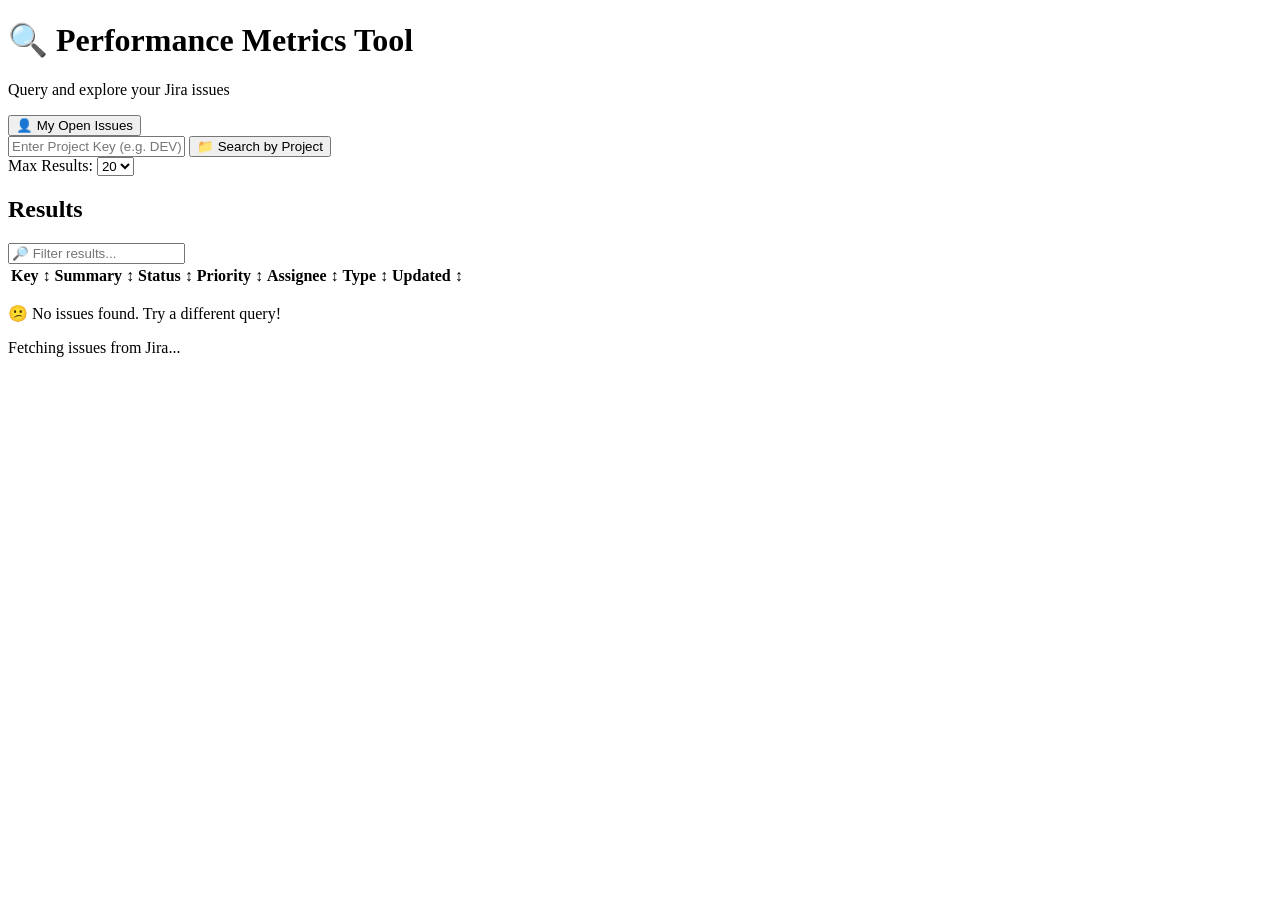
==== frontend/index.html @ 5cc5387e "Initial commit - Performance Metrics Tool" ====
<!DOCTYPE html>
<html lang="en">
<head>
  <meta charset="UTF-8" />
  <meta name="viewport" content="width=device-width, initial-scale=1.0"/>
  <title>Jira Query Tool</title>
  <link rel="stylesheet" href="/static/style.css" />
</head>
<body>

  <header>
    <h1>🔍 Performance Metrics Tool</h1>
    <p>Query and explore your Jira issues</p>
  </header>

  <main>
    <!-- Controls -->
    <section class="controls">
      <div class="control-group">
        <button id="btn-my-issues" class="btn btn-primary" onclick="loadMyIssues()">
          👤 My Open Issues
        </button>
      </div>

      <div class="control-group">
        <input type="text" id="project-key" placeholder="Enter Project Key (e.g. DEV)" />
        <button class="btn btn-secondary" onclick="loadProjectIssues()">
          📁 Search by Project
        </button>
      </div>

      <div class="control-group">
        <label for="max-results">Max Results:</label>
        <select id="max-results">
          <option value="10">10</option>
          <option value="20" selected>20</option>
          <option value="50">50</option>
        </select>
      </div>
    </section>

    <!-- Status Bar -->
    <div id="status-bar" class="status-bar hidden"></div>

    <!-- Summary Stats -->
    <section id="stats" class="stats hidden">
      <div class="stat-card" id="stat-total"></div>
      <div class="stat-card" id="stat-in-progress"></div>
      <div class="stat-card" id="stat-high-priority"></div>
    </section>

    <!-- Results Table -->
    <section id="results-section" class="hidden">
      <div class="table-header">
        <h2 id="results-title">Results</h2>
        <input type="text" id="filter-input" placeholder="🔎 Filter results..." oninput="filterTable()" />
      </div>
      <div class="table-wrapper">
        <table id="issues-table">
          <thead>
            <tr>
              <th onclick="sortTable('key')">Key ↕</th>
              <th onclick="sortTable('summary')">Summary ↕</th>
              <th onclick="sortTable('status')">Status ↕</th>
              <th onclick="sortTable('priority')">Priority ↕</th>
              <th onclick="sortTable('assignee')">Assignee ↕</th>
              <th onclick="sortTable('issue_type')">Type ↕</th>
              <th onclick="sortTable('updated')">Updated ↕</th>
            </tr>
          </thead>
          <tbody id="issues-body"></tbody>
        </table>
      </div>
    </section>

    <!-- Empty State -->
    <div id="empty-state" class="empty-state hidden">
      <p>😕 No issues found. Try a different query!</p>
    </div>

    <!-- Loader -->
    <div id="loader" class="loader hidden">
      <div class="spinner"></div>
      <p>Fetching issues from Jira...</p>
    </div>
  </main>

  <script src="/static/app.js"></script>
</body>
</html>
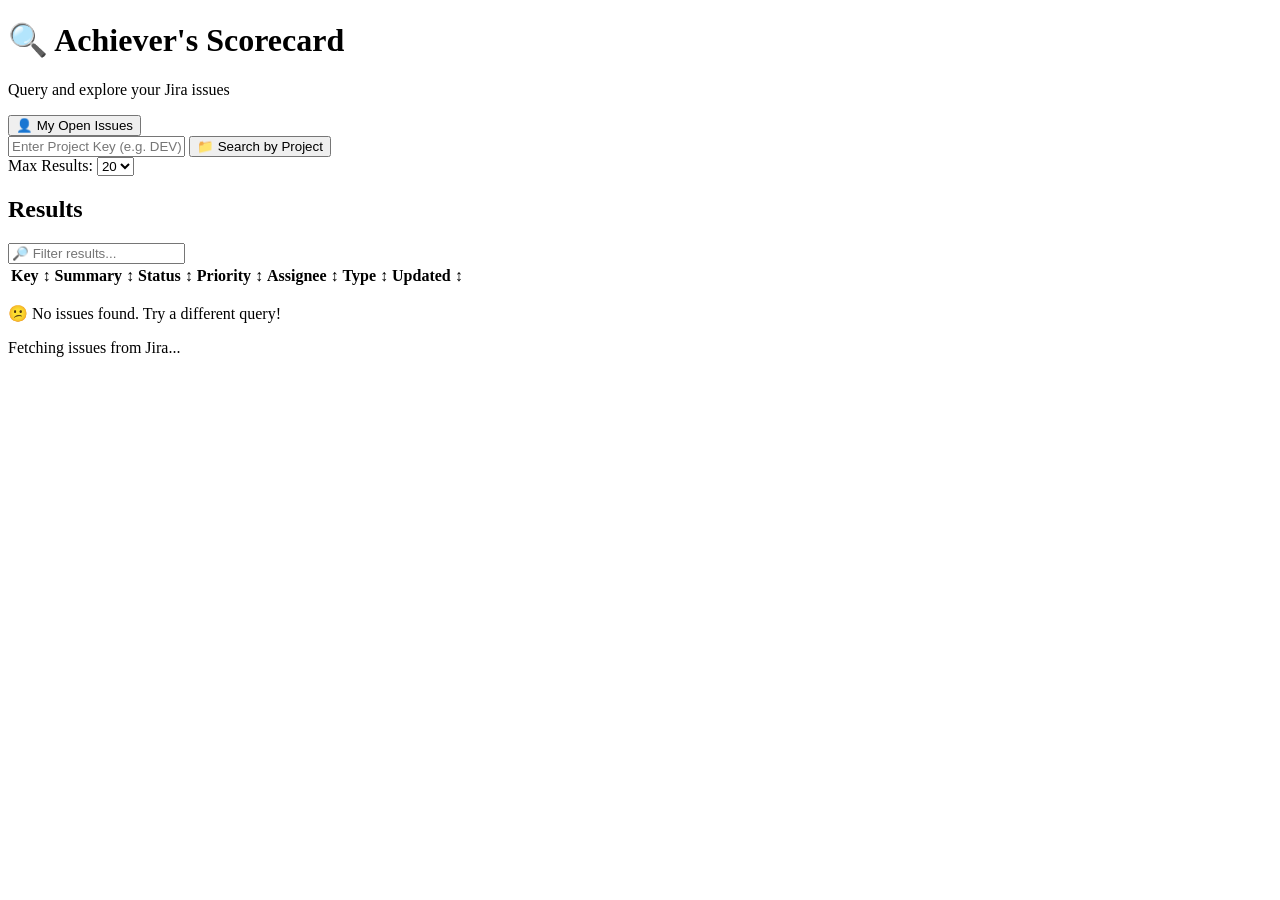
==== commit 79b1d08a: "Fix the superviewer and qa lead metrics" ====
--- a/frontend/index.html
+++ b/frontend/index.html
@@ -9,7 +9,7 @@
 <body>
 
   <header>
-    <h1>🔍 Performance Metrics Tool</h1>
+    <h1>🔍 Achiever's Scorecard</h1>
     <p>Query and explore your Jira issues</p>
   </header>
 
